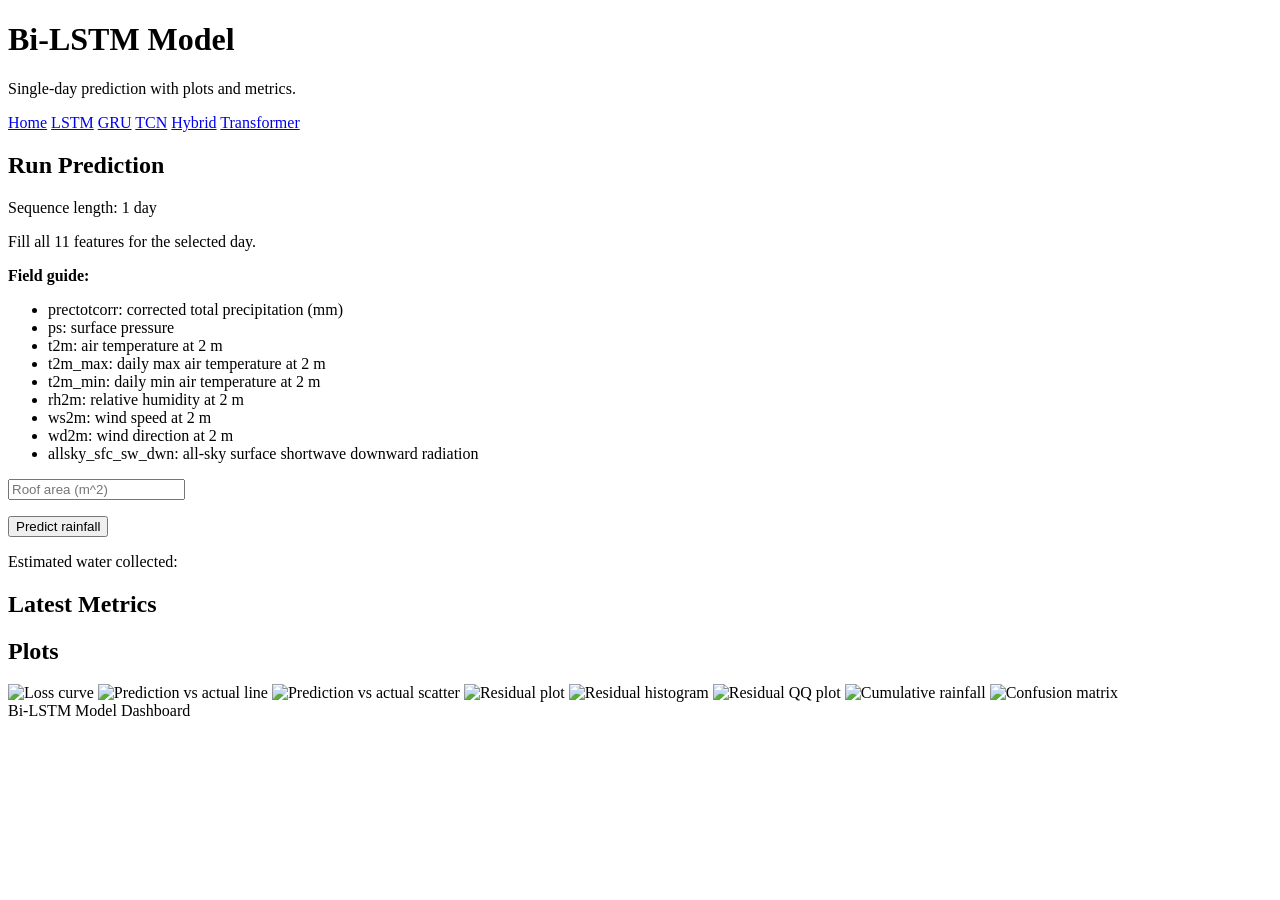
==== frontend/models/bilstm.html @ 027fe3fd "first commit" ====
<!DOCTYPE html>
<html lang="en">
  <head>
    <meta charset="UTF-8" />
    <meta name="viewport" content="width=device-width, initial-scale=1.0" />
    <title>Bi-LSTM Model</title>
    <link rel="preconnect" href="https://fonts.googleapis.com" />
    <link rel="preconnect" href="https://fonts.gstatic.com" crossorigin />
    <link
      href="https://fonts.googleapis.com/css2?family=Space+Grotesk:wght@400;600;700&display=swap"
      rel="stylesheet"
    />
    <link rel="stylesheet" href="/assets/style.css" />
  </head>
  <body data-model="bilstm">
    <header>
      <h1>Bi-LSTM Model</h1>
      <p>Single-day prediction with plots and metrics.</p>
    </header>
    <main>
      <nav class="nav">
        <a href="/">Home</a>
        <a href="/models/lstm">LSTM</a>
        <a href="/models/gru">GRU</a>
        <a href="/models/tcn">TCN</a>
        <a href="/models/hybrid">Hybrid</a>
        <a href="/models/transformer">Transformer</a>
      </nav>

      <section class="grid cols-2">
        <article class="card">
          <h2>Run Prediction</h2>
          <span class="badge">Sequence length: 1 day</span>
          <p class="helper">Fill all 11 features for the selected day.</p>
          <div class="helper">
            <strong>Field guide:</strong>
            <ul>
              <li>prectotcorr: corrected total precipitation (mm)</li>
              <li>ps: surface pressure</li>
              <li>t2m: air temperature at 2 m</li>
              <li>t2m_max: daily max air temperature at 2 m</li>
              <li>t2m_min: daily min air temperature at 2 m</li>
              <li>rh2m: relative humidity at 2 m</li>
              <li>ws2m: wind speed at 2 m</li>
              <li>wd2m: wind direction at 2 m</li>
              <li>allsky_sfc_sw_dwn: all-sky surface shortwave downward radiation</li>
            </ul>
          </div>
          <div id="input-grid" class="input-grid"></div>
          <div class="input-row">
            <input id="roof-area" type="number" step="any" placeholder="Roof area (m^2)" />
          </div>
          <p id="prediction-error" class="helper"></p>
          <button id="predict-btn" class="primary">Predict rainfall</button>
          <div class="output" id="prediction-output"></div>
          <p class="helper">Estimated water collected:</p>
          <div class="output" id="water-output"></div>
        </article>
        <article class="card">
          <h2>Latest Metrics</h2>
          <div id="metrics" class="metrics"></div>
        </article>
      </section>

      <section class="card">
        <h2>Plots</h2>
        <div class="plots">
          <img src="/plots/bilstm/loss_curve.png" alt="Loss curve" />
          <img src="/plots/bilstm/pred_vs_actual_line.png" alt="Prediction vs actual line" />
          <img src="/plots/bilstm/pred_vs_actual_scatter.png" alt="Prediction vs actual scatter" />
          <img src="/plots/bilstm/residuals_scatter.png" alt="Residual plot" />
          <img src="/plots/bilstm/residuals_hist.png" alt="Residual histogram" />
          <img src="/plots/bilstm/residuals_qq.png" alt="Residual QQ plot" />
          <img src="/plots/bilstm/cumulative_rainfall.png" alt="Cumulative rainfall" />
          <img src="/plots/bilstm/confusion_matrix.png" alt="Confusion matrix" />
        </div>
      </section>
    </main>
    <footer>Bi-LSTM Model Dashboard</footer>
    <script src="/assets/app.js"></script>
  </body>
</html>
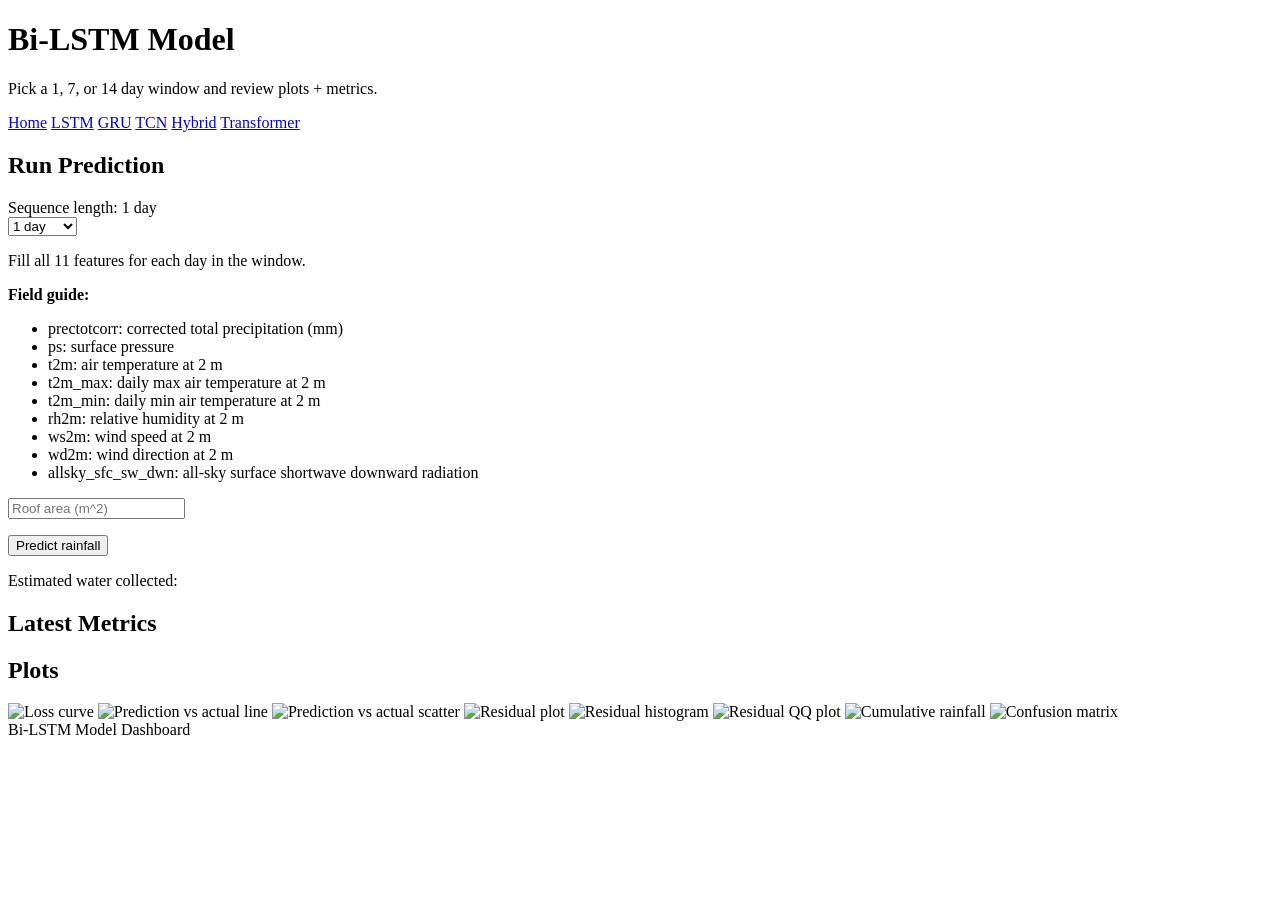
==== commit 5fd15e6a: "Add training history files for various models and implement data fetching script - Created JSON file" ====
--- a/frontend/models/bilstm.html
+++ b/frontend/models/bilstm.html
@@ -15,7 +15,7 @@
   <body data-model="bilstm">
     <header>
       <h1>Bi-LSTM Model</h1>
-      <p>Single-day prediction with plots and metrics.</p>
+      <p>Pick a 1, 7, or 14 day window and review plots + metrics.</p>
     </header>
     <main>
       <nav class="nav">
@@ -30,8 +30,15 @@
       <section class="grid cols-2">
         <article class="card">
           <h2>Run Prediction</h2>
-          <span class="badge">Sequence length: 1 day</span>
-          <p class="helper">Fill all 11 features for the selected day.</p>
+          <span class="badge" id="sequence-badge">Sequence length: 1 day</span>
+          <div class="input-row">
+            <select id="horizon-select" aria-label="Prediction window">
+              <option value="1">1 day</option>
+              <option value="7">7 days</option>
+              <option value="14">14 days</option>
+            </select>
+          </div>
+          <p class="helper">Fill all 11 features for each day in the window.</p>
           <div class="helper">
             <strong>Field guide:</strong>
             <ul>
@@ -65,14 +72,14 @@
       <section class="card">
         <h2>Plots</h2>
         <div class="plots">
-          <img src="/plots/bilstm/loss_curve.png" alt="Loss curve" />
-          <img src="/plots/bilstm/pred_vs_actual_line.png" alt="Prediction vs actual line" />
-          <img src="/plots/bilstm/pred_vs_actual_scatter.png" alt="Prediction vs actual scatter" />
-          <img src="/plots/bilstm/residuals_scatter.png" alt="Residual plot" />
-          <img src="/plots/bilstm/residuals_hist.png" alt="Residual histogram" />
-          <img src="/plots/bilstm/residuals_qq.png" alt="Residual QQ plot" />
-          <img src="/plots/bilstm/cumulative_rainfall.png" alt="Cumulative rainfall" />
-          <img src="/plots/bilstm/confusion_matrix.png" alt="Confusion matrix" />
+          <img src="/plots/bilstm/1d/loss_curve.png" data-plot="loss_curve.png" alt="Loss curve" />
+          <img src="/plots/bilstm/1d/pred_vs_actual_line.png" data-plot="pred_vs_actual_line.png" alt="Prediction vs actual line" />
+          <img src="/plots/bilstm/1d/pred_vs_actual_scatter.png" data-plot="pred_vs_actual_scatter.png" alt="Prediction vs actual scatter" />
+          <img src="/plots/bilstm/1d/residuals_scatter.png" data-plot="residuals_scatter.png" alt="Residual plot" />
+          <img src="/plots/bilstm/1d/residuals_hist.png" data-plot="residuals_hist.png" alt="Residual histogram" />
+          <img src="/plots/bilstm/1d/residuals_qq.png" data-plot="residuals_qq.png" alt="Residual QQ plot" />
+          <img src="/plots/bilstm/1d/cumulative_rainfall.png" data-plot="cumulative_rainfall.png" alt="Cumulative rainfall" />
+          <img src="/plots/bilstm/1d/confusion_matrix.png" data-plot="confusion_matrix.png" alt="Confusion matrix" />
         </div>
       </section>
     </main>
